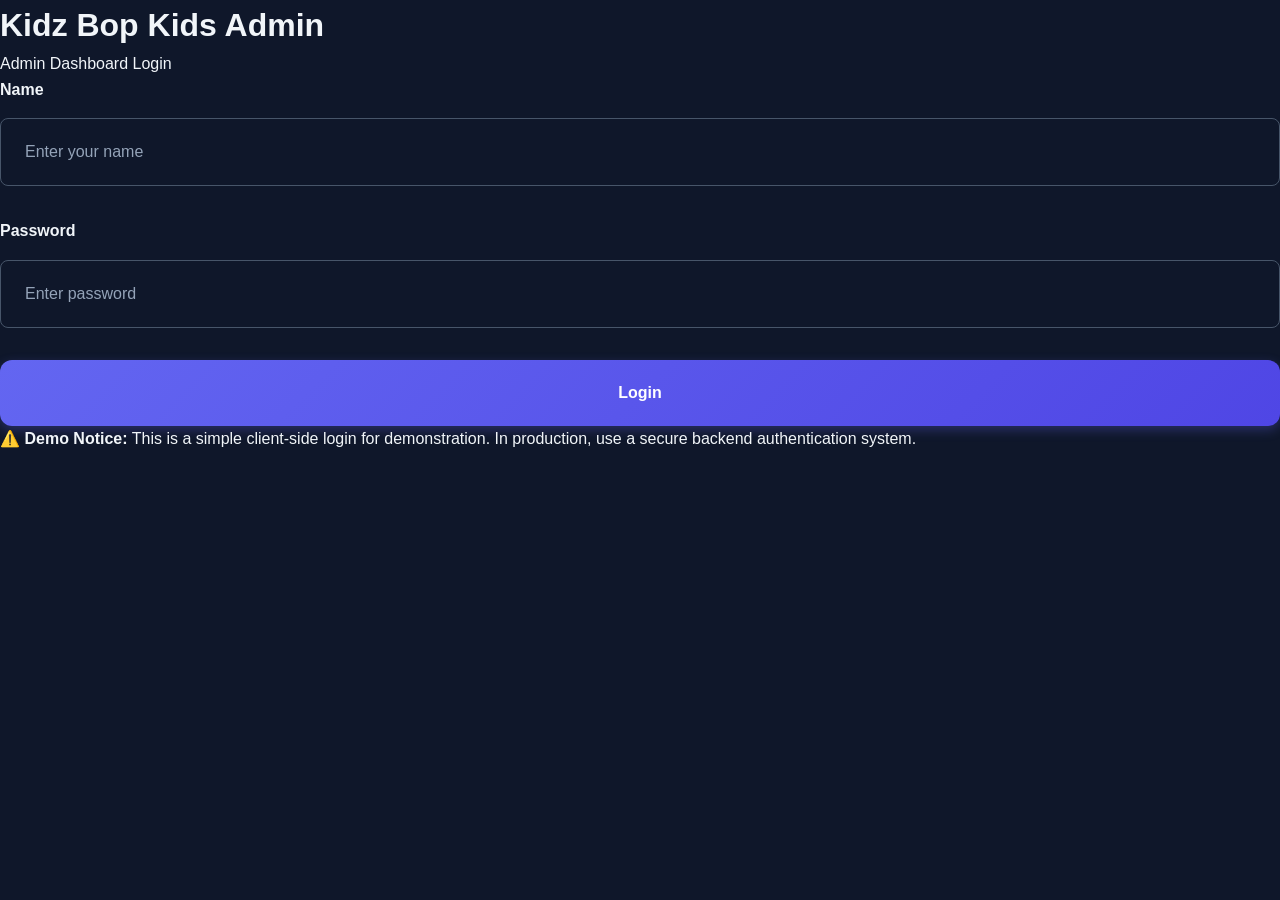
==== admin.html @ df91cc8e "Add admin panel - admin.html" ====
<!DOCTYPE html>
<html lang="en">
<head>
    <meta charset="UTF-8">
    <meta name="viewport" content="width=device-width, initial-scale=1.0">
    <meta name="description" content="Kidz Bop Kids Admin Panel">
    <title>Kidz Bop Kids Admin</title>
    <link rel="stylesheet" href="style.css">
    <link rel="stylesheet" href="admin.css">
</head>
<body class="admin-page">
    <!-- Admin Login Screen -->
    <div id="loginScreen" class="login-container">
        <div class="login-box">
            <h1>Kidz Bop Kids Admin</h1>
            <p class="login-subtitle">Admin Dashboard Login</p>
            
            <form id="loginForm" class="login-form">
                <div class="form-group">
                    <label for="adminName">Name</label>
                    <input 
                        type="text" 
                        id="adminName" 
                        name="name" 
                        placeholder="Enter your name"
                        required
                        aria-label="Admin name"
                        autocomplete="off">
                </div>

                <div class="form-group">
                    <label for="adminPassword">Password</label>
                    <input 
                        type="password" 
                        id="adminPassword" 
                        name="password" 
                        placeholder="Enter password"
                        required
                        aria-label="Admin password"
                        autocomplete="off">
                </div>

                <button type="submit" class="btn btn-primary" style="width: 100%;">Login</button>
            </form>

            <div id="loginError" class="login-error" style="display: none;"></div>

            <p class="login-note">
                ⚠️ <strong>Demo Notice:</strong> This is a simple client-side login for demonstration. 
                In production, use a secure backend authentication system.
            </p>
        </div>
    </div>

    <!-- Admin Dashboard -->
    <div id="adminDashboard" class="admin-dashboard" style="display: none;">
        <!-- Admin Navigation -->
        <nav class="admin-navbar">
            <div class="admin-navbar-container">
                <div class="admin-brand">
                    <h1>Kidz Bop Kids Admin</h1>
                </div>
                <div class="admin-user-info">
                    <span id="adminWelcome">Welcome, Admin</span>
                    <button id="logoutBtn" class="btn btn-secondary" aria-label="Logout">Logout</button>
                </div>
            </div>
        </nav>

        <!-- Admin Main Content -->
        <main class="admin-main">
            <!-- Dashboard Overview -->
            <section class="admin-section">
                <h2>Dashboard Overview</h2>
                <div class="admin-stats">
                    <div class="admin-stat-card">
                        <div class="stat-number" id="totalAnnouncements">0</div>
                        <p class="stat-label">Total Announcements</p>
                    </div>
                    <div class="admin-stat-card">
                        <div class="stat-number" id="totalMeetings">0</div>
                        <p class="stat-label">Upcoming Meetings</p>
                    </div>
                    <div class="admin-stat-card">
                        <div class="stat-number" id="totalSuggestions">0</div>
                        <p class="stat-label">Suggestions Received</p>
                    </div>
                </div>
            </section>

            <!-- Announcements Section -->
            <section class="admin-section">
                <div class="section-header">
                    <h2>Announcements</h2>
                    <button id="createAnnouncementBtn" class="btn btn-primary" aria-label="Create new announcement">+ New Announcement</button>
                </div>

                <!-- Create/Edit Announcement Form -->
                <div id="announcementForm" class="admin-form" style="display: none;">
                    <h3 id="announcementFormTitle">Create Announcement</h3>
                    <form id="announcementFormElement">
                        <div class="form-group">
                            <label for="announcementTitle">Title</label>
                            <input type="text" id="announcementTitle" required placeholder="Announcement title" aria-label="Announcement title">
                        </div>

                        <div class="form-group">
                            <label for="announcementContent">Description</label>
                            <textarea id="announcementContent" required placeholder="Announcement details" rows="6" aria-label="Announcement description"></textarea>
                        </div>

                        <div class="form-group">
                            <label for="announcementDate">Date</label>
                            <input type="date" id="announcementDate" required aria-label="Announcement date">
                        </div>

                        <div class="form-group">
                            <label for="announcementPriority">Priority</label>
                            <select id="announcementPriority" aria-label="Announcement priority">
                                <option value="normal">Normal</option>
                                <option value="high">High</option>
                            </select>
                        </div>

                        <div class="form-actions">
                            <button type="submit" class="btn btn-primary" id="announcementSaveBtn">Save Announcement</button>
                            <button type="button" class="btn btn-secondary" id="announcementCancelBtn">Cancel</button>
                        </div>
                    </form>
                </div>

                <!-- Announcements List -->
                <div id="announcementsList" class="admin-items-list"></div>
            </section>

            <!-- Meetings Section -->
            <section class="admin-section">
                <div class="section-header">
                    <h2>Meetings</h2>
                    <button id="createMeetingBtn" class="btn btn-primary" aria-label="Create new meeting">+ New Meeting</button>
                </div>

                <!-- Create/Edit Meeting Form -->
                <div id="meetingForm" class="admin-form" style="display: none;">
                    <h3 id="meetingFormTitle">Create Meeting</h3>
                    <form id="meetingFormElement">
                        <div class="form-group">
                            <label for="meetingTitle">Meeting Title</label>
                            <input type="text" id="meetingTitle" required placeholder="Meeting title" aria-label="Meeting title">
                        </div>

                        <div class="form-group">
                            <label for="meetingDate">Date</label>
                            <input type="date" id="meetingDate" required aria-label="Meeting date">
                        </div>

                        <div class="form-group">
                            <label for="meetingTime">Time</label>
                            <input type="time" id="meetingTime" required aria-label="Meeting time">
                        </div>

                        <div class="form-group">
                            <label for="meetingLocation">Location/Platform</label>
                            <input type="text" id="meetingLocation" placeholder="e.g., iMessage, Zoom, In-Person" aria-label="Meeting location">
                        </div>

                        <div class="form-group">
                            <label for="meetingDetails">Notes</label>
                            <textarea id="meetingDetails" placeholder="Meeting details and agenda" rows="6" aria-label="Meeting details"></textarea>
                        </div>

                        <div class="form-actions">
                            <button type="submit" class="btn btn-primary" id="meetingSaveBtn">Save Meeting</button>
                            <button type="button" class="btn btn-secondary" id="meetingCancelBtn">Cancel</button>
                        </div>
                    </form>
                </div>

                <!-- Meetings List -->
                <div id="meetingsList" class="admin-items-list"></div>
            </section>

            <!-- Suggestions Section -->
            <section class="admin-section">
                <div class="section-header">
                    <h2>Suggestions</h2>
                    <span class="suggestion-count" id="suggestionCount">(0)</span>
                </div>

                <!-- Suggestions List -->
                <div id="suggestionsList" class="admin-items-list"></div>
            </section>
        </main>
    </div>

    <script src="script.js"></script>
    <script src="admin.js"></script>
</body>
</html>
---- style.css ----
/* ============================================
   KIDZ BOP KIDS - STYLESHEET
   Dark, Modern, Mobile-First Design
   ============================================ */

:root {
    /* Color Palette */
    --primary-color: #6366f1;
    --primary-dark: #4f46e5;
    --primary-light: #818cf8;
    --secondary-color: #ec4899;
    --accent-color: #f59e0b;
    
    --dark-bg: #0f172a;
    --dark-bg-secondary: #1e293b;
    --dark-bg-tertiary: #334155;
    
    --text-primary: #f1f5f9;
    --text-secondary: #cbd5e1;
    --text-muted: #94a3b8;
    
    --border-color: #475569;
    --success-color: #10b981;
    --warning-color: #f59e0b;
    --error-color: #ef4444;
    
    /* Spacing */
    --spacing-xs: 0.5rem;
    --spacing-sm: 1rem;
    --spacing-md: 1.5rem;
    --spacing-lg: 2rem;
    --spacing-xl: 3rem;
    --spacing-2xl: 4rem;
    
    /* Typography */
    --font-family: -apple-system, BlinkMacSystemFont, 'Segoe UI', Roboto, 'Helvetica Neue', Arial, sans-serif;
    --font-size-sm: 0.875rem;
    --font-size-base: 1rem;
    --font-size-lg: 1.125rem;
    --font-size-xl: 1.25rem;
    --font-size-2xl: 1.5rem;
    --font-size-3xl: 2rem;
    
    /* Transitions */
    --transition-fast: 150ms ease-in-out;
    --transition-base: 300ms ease-in-out;
    --transition-slow: 500ms ease-in-out;
    
    /* Border Radius */
    --radius-sm: 0.375rem;
    --radius-md: 0.5rem;
    --radius-lg: 0.75rem;
    --radius-xl: 1rem;
}

/* ============================================
   RESET & BASE STYLES
   ============================================ */

* {
    margin: 0;
    padding: 0;
    box-sizing: border-box;
}

html {
    scroll-behavior: smooth;
}

body {
    font-family: var(--font-family);
    background-color: var(--dark-bg);
    color: var(--text-primary);
    font-size: var(--font-size-base);
    line-height: 1.6;
    overflow-x: hidden;
}

/* ============================================
   NAVIGATION
   ============================================ */

.navbar {
    background-color: var(--dark-bg-secondary);
    border-bottom: 1px solid var(--border-color);
    position: sticky;
    top: 0;
    z-index: 100;
    box-shadow: 0 4px 12px rgba(0, 0, 0, 0.3);
}

.navbar-container {
    max-width: 1200px;
    margin: 0 auto;
    padding: var(--spacing-sm) var(--spacing-md);
    display: flex;
    justify-content: space-between;
    align-items: center;
}

.navbar-brand h1 {
    font-size: var(--font-size-2xl);
    font-weight: 700;
    background: linear-gradient(135deg, var(--primary-color), var(--secondary-color));
    -webkit-background-clip: text;
    -webkit-text-fill-color: transparent;
    background-clip: text;
}

.nav-menu {
    display: flex;
    list-style: none;
    gap: var(--spacing-md);
    flex-wrap: wrap;
}

.nav-link {
    color: var(--text-secondary);
    text-decoration: none;
    font-weight: 500;
    padding: var(--spacing-xs) var(--spacing-sm);
    border-radius: var(--radius-md);
    transition: all var(--transition-base);
    display: block;
}

.nav-link:hover,
.nav-link:focus {
    color: var(--primary-color);
    background-color: rgba(99, 102, 241, 0.1);
    outline: none;
}

.hamburger {
    display: none;
    flex-direction: column;
    background: none;
    border: none;
    cursor: pointer;
    padding: var(--spacing-xs);
}

.hamburger span {
    width: 24px;
    height: 3px;
    background-color: var(--text-primary);
    margin: 4px 0;
    border-radius: var(--radius-sm);
    transition: all var(--transition-base);
}

/* ============================================
   RESPONSIVE NAVIGATION
   ============================================ */

@media (max-width: 768px) {
    .hamburger {
        display: flex;
    }

    .nav-menu {
        position: absolute;
        left: -100%;
        top: 70px;
        flex-direction: column;
        background-color: var(--dark-bg-secondary);
        width: 100%;
        text-align: center;
        transition: 0.3s;
        border-top: 1px solid var(--border-color);
        gap: 0;
    }

    .nav-menu.active {
        left: 0;
    }

    .nav-link {
        display: block;
        padding: var(--spacing-md);
        border-radius: 0;
        border-bottom: 1px solid var(--border-color);
    }

    .nav-link:last-child {
        border-bottom: none;
    }

    .hamburger.active span:nth-child(1) {
        transform: rotate(-45deg) translate(-8px, 8px);
    }

    .hamburger.active span:nth-child(2) {
        opacity: 0;
    }

    .hamburger.active span:nth-child(3) {
        transform: rotate(45deg) translate(-7px, -7px);
    }
}

/* ============================================
   MAIN CONTENT
   ============================================ */

main {
    max-width: 1200px;
    margin: 0 auto;
    padding: 0 var(--spacing-md);
}

.section {
    padding: var(--spacing-2xl) 0;
    border-bottom: 1px solid var(--border-color);
}

.section:last-child {
    border-bottom: none;
}

.section h2 {
    font-size: var(--font-size-3xl);
    margin-bottom: var(--spacing-xl);
    color: var(--text-primary);
    position: relative;
    padding-bottom: var(--spacing-md);
}

.section h2::after {
    content: '';
    position: absolute;
    bottom: 0;
    left: 0;
    width: 60px;
    height: 4px;
    background: linear-gradient(90deg, var(--primary-color), var(--secondary-color));
    border-radius: var(--radius-sm);
}

.section-description {
    color: var(--text-secondary);
    font-size: var(--font-size-lg);
    margin-bottom: var(--spacing-lg);
    line-height: 1.8;
}

/* ============================================
   HERO SECTION
   ============================================ */

.hero {
    text-align: center;
    padding: var(--spacing-2xl) 0;
    animation: fadeIn 0.8s ease-in;
}

.hero h2 {
    font-size: 3.5rem;
    margin-bottom: var(--spacing-md);
    background: linear-gradient(135deg, var(--primary-color), var(--secondary-color), var(--accent-color));
    -webkit-background-clip: text;
    -webkit-text-fill-color: transparent;
    background-clip: text;
    border: none;
    padding: 0;
}

.hero h2::after {
    display: none;
}

.tagline {
    font-size: var(--font-size-2xl);
    color: var(--text-secondary);
    margin-bottom: var(--spacing-lg);
    font-weight: 300;
}

.welcome-text {
    font-size: var(--font-size-lg);
    color: var(--text-secondary);
    max-width: 600px;
    margin: 0 auto var(--spacing-xl);
    line-height: 1.8;
}

@keyframes fadeIn {
    from {
        opacity: 0;
        transform: translateY(20px);
    }
    to {
        opacity: 1;
        transform: translateY(0);
    }
}

/* ============================================
   STAT CARDS
   ============================================ */

.stats-container {
    display: grid;
    grid-template-columns: repeat(auto-fit, minmax(280px, 1fr));
    gap: var(--spacing-lg);
    margin-bottom: var(--spacing-2xl);
}

.stat-card {
    background-color: var(--dark-bg-secondary);
    border: 1px solid var(--border-color);
    border-radius: var(--radius-lg);
    padding: var(--spacing-xl);
    text-align: center;
    transition: all var(--transition-base);
    animation: slideUp 0.6s ease-in;
}

.stat-card:hover {
    background-color: var(--dark-bg-tertiary);
    border-color: var(--primary-color);
    transform: translateY(-4px);
    box-shadow: 0 12px 24px rgba(99, 102, 241, 0.1);
}

.stat-icon {
    font-size: 3rem;
    margin-bottom: var(--spacing-md);
}

.stat-card h3 {
    font-size: var(--font-size-lg);
    margin-bottom: var(--spacing-sm);
    color: var(--text-primary);
}

.stat-card p {
    color: var(--text-secondary);
    font-size: var(--font-size-base);
}

@keyframes slideUp {
    from {
        opacity: 0;
        transform: translateY(30px);
    }
    to {
        opacity: 1;
        transform: translateY(0);
    }
}

/* ============================================
   QUICK LINKS
   ============================================ */

.quick-links {
    background: linear-gradient(135deg, rgba(99, 102, 241, 0.1), rgba(236, 72, 153, 0.1));
    border: 1px solid var(--border-color);
    border-radius: var(--radius-lg);
    padding: var(--spacing-xl);
    margin-bottom: var(--spacing-2xl);
}

.quick-links h3 {
    font-size: var(--font-size-xl);
    margin-bottom: var(--spacing-lg);
    color: var(--text-primary);
}

.link-buttons {
    display: grid;
    grid-template-columns: repeat(auto-fit, minmax(200px, 1fr));
    gap: var(--spacing-md);
}

/* ============================================
   BUTTONS
   ============================================ */

.btn {
    display: inline-block;
    padding: var(--spacing-md) var(--spacing-lg);
    border-radius: var(--radius-lg);
    font-size: var(--font-size-base);
    font-weight: 600;
    text-decoration: none;
    border: none;
    cursor: pointer;
    transition: all var(--transition-base);
    text-align: center;
    min-height: 48px;
    display: flex;
    align-items: center;
    justify-content: center;
}

.btn-primary {
    background: linear-gradient(135deg, var(--primary-color), var(--primary-dark));
    color: white;
    box-shadow: 0 4px 12px rgba(99, 102, 241, 0.3);
}

.btn-primary:hover,
.btn-primary:focus {
    transform: translateY(-2px);
    box-shadow: 0 8px 20px rgba(99, 102, 241, 0.4);
    outline: none;
}

.btn-primary:active {
    transform: translateY(0);
}

.btn-secondary {
    background-color: var(--dark-bg-secondary);
    color: var(--text-primary);
    border: 1px solid var(--border-color);
}

.btn-secondary:hover,
.btn-secondary:focus {
    background-color: var(--dark-bg-tertiary);
    border-color: var(--primary-color);
    color: var(--primary-light);
    outline: none;
}

/* ============================================
   CARDS CONTAINER
   ============================================ */

.cards-container {
    display: grid;
    grid-template-columns: repeat(auto-fill, minmax(320px, 1fr));
    gap: var(--spacing-lg);
    margin-bottom: var(--spacing-xl);
}

.card {
    background-color: var(--dark-bg-secondary);
    border: 1px solid var(--border-color);
    border-radius: var(--radius-lg);
    padding: var(--spacing-lg);
    transition: all var(--transition-base);
    animation: slideUp 0.6s ease-in;
}

.card:hover {
    background-color: var(--dark-bg-tertiary);
    border-color: var(--primary-color);
    transform: translateY(-4px);
    box-shadow: 0 12px 24px rgba(99, 102, 241, 0.1);
}

.card h3 {
    font-size: var(--font-size-xl);
    margin-bottom: var(--spacing-sm);
    color: var(--text-primary);
}

.card .card-meta {
    font-size: var(--font-size-sm);
    color: var(--text-muted);
    margin-bottom: var(--spacing-md);
}

.card p {
    color: var(--text-secondary);
    line-height: 1.8;
}

.empty-state {
    text-align: center;
    color: var(--text-muted);
    padding: var(--spacing-2xl);
    font-size: var(--font-size-lg);
}

/* ============================================
   RULES SECTION
   ============================================ */

.rules-container {
    background-color: var(--dark-bg-secondary);
    border: 1px solid var(--border-color);
    border-radius: var(--radius-lg);
    padding: var(--spacing-xl);
}

.rules-list {
    list-style: none;
    counter-reset: rule-counter;
}

.rules-list li {
    margin-bottom: var(--spacing-lg);
    padding-bottom: var(--spacing-lg);
    border-bottom: 1px solid var(--border-color);
    position: relative;
    padding-left: var(--spacing-lg);
}

.rules-list li:last-child {
    border-bottom: none;
    margin-bottom: 0;
    padding-bottom: 0;
}

.rules-list li strong {
    color: var(--primary-light);
    font-size: var(--font-size-lg);
    display: block;
    margin-bottom: var(--spacing-sm);
}

.rules-list li p {
    color: var(--text-secondary);
    margin: 0;
}

/* ============================================
   ROLES SECTION
   ============================================ */

.roles-container {
    display: grid;
    grid-template-columns: repeat(auto-fit, minmax(200px, 1fr));
    gap: var(--spacing-lg);
}

.role-card {
    background-color: var(--dark-bg-secondary);
    border: 1px solid var(--border-color);
    border-radius: var(--radius-lg);
    padding: var(--spacing-lg);
    text-align: center;
    transition: all var(--transition-base);
    animation: slideUp 0.6s ease-in;
}

.role-card:hover {
    background-color: var(--dark-bg-tertiary);
    border-color: var(--secondary-color);
    transform: translateY(-4px);
    box-shadow: 0 12px 24px rgba(236, 72, 153, 0.1);
}

.role-badge {
    font-size: 3rem;
    margin-bottom: var(--spacing-md);
}

.role-card h3 {
    font-size: var(--font-size-lg);
    margin-bottom: var(--spacing-xs);
    color: var(--text-primary);
}

.role-title {
    color: var(--secondary-color);
    font-weight: 600;
    font-size: var(--font-size-base);
}

/* ============================================
   FORMS
   ============================================ */

.suggestion-form {
    background-color: var(--dark-bg-secondary);
    border: 1px solid var(--border-color);
    border-radius: var(--radius-lg);
    padding: var(--spacing-xl);
    margin-bottom: var(--spacing-xl);
}

.form-group {
    margin-bottom: var(--spacing-lg);
}

.form-group label {
    display: block;
    font-weight: 600;
    margin-bottom: var(--spacing-sm);
    color: var(--text-primary);
    font-size: var(--font-size-base);
}

.form-group textarea,
.form-group input {
    width: 100%;
    padding: var(--spacing-md);
    background-color: var(--dark-bg);
    border: 1px solid var(--border-color);
    border-radius: var(--radius-md);
    color: var(--text-primary);
    font-family: var(--font-family);
    font-size: var(--font-size-base);
    transition: all var(--transition-base);
    resize: vertical;
}

.form-group textarea:focus,
.form-group input:focus {
    outline: none;
    border-color: var(--primary-color);
    box-shadow: 0 0 0 3px rgba(99, 102, 241, 0.1);
}

.form-group textarea::placeholder,
.form-group input::placeholder {
    color: var(--text-muted);
}

/* ============================================
   ALERTS & MESSAGES
   ============================================ */

.demo-notice {
    background: linear-gradient(135deg, rgba(245, 158, 11, 0.1), rgba(245, 158, 11, 0.05));
    border: 1px solid var(--warning-color);
    border-radius: var(--radius-lg);
    padding: var(--spacing-lg);
    margin-bottom: var(--spacing-lg);
    color: #fcd34d;
}

.demo-notice strong {
    color: var(--warning-color);
}

.success-message {
    background: linear-gradient(135deg, rgba(16, 185, 129, 0.1), rgba(16, 185, 129, 0.05));
    border: 1px solid var(--success-color);
    border-radius: var(--radius-lg);
    padding: var(--spacing-lg);
    color: #86efac;
    font-weight: 500;
    animation: slideUp 0.4s ease-in;
}

.success-message strong {
    color: var(--success-color);
}

/* ============================================
   SUGGESTIONS DISPLAY
   ============================================ */

.suggestions-display {
    margin-top: var(--spacing-2xl);
}

.suggestions-display h3 {
    font-size: var(--font-size-xl);
    margin-bottom: var(--spacing-lg);
    color: var(--text-primary);
}

.suggestion-item {
    background-color: var(--dark-bg-secondary);
    border-left: 4px solid var(--primary-color);
    border-radius: var(--radius-md);
    padding: var(--spacing-lg);
    margin-bottom: var(--spacing-md);
    animation: slideUp 0.4s ease-in;
}

.suggestion-item p {
    color: var(--text-secondary);
    margin: 0;
    font-style: italic;
}

.suggestion-time {
    color: var(--text-muted);
    font-size: var(--font-size-sm);
    margin-top: var(--spacing-sm);
}

/* ============================================
   FOOTER
   ============================================ */

.footer {
    background-color: var(--dark-bg-secondary);
    border-top: 1px solid var(--border-color);
    padding: var(--spacing-xl) var(--spacing-md);
    text-align: center;
    color: var(--text-muted);
}

.footer p {
    margin: var(--spacing-sm) 0;
    font-size: var(--font-size-sm);
}

.footer-note {
    color: var(--text-muted);
    font-size: var(--font-size-sm);
}

/* ============================================
   RESPONSIVE DESIGN
   ============================================ */

@media (max-width: 768px) {
    :root {
        --font-size-3xl: 1.75rem;
        --font-size-2xl: 1.25rem;
        --spacing-2xl: 2rem;
        --spacing-xl: 1.5rem;
    }

    .section {
        padding: var(--spacing-xl) 0;
    }

    .hero h2 {
        font-size: 2.5rem;
    }

    .cards-container {
        grid-template-columns: 1fr;
        gap: var(--spacing-md);
    }

    .roles-container {
        grid-template-columns: repeat(auto-fit, minmax(150px, 1fr));
    }

    .link-buttons {
        grid-template-columns: 1fr;
    }

    .btn {
        width: 100%;
    }

    .form-group textarea {
        min-height: 200px;
    }
}

@media (max-width: 480px) {
    :root {
        --font-size-3xl: 1.5rem;
        --font-size-2xl: 1.125rem;
        --spacing-2xl: 1.5rem;
        --spacing-xl: 1rem;
        --spacing-lg: 1rem;
    }

    .navbar-container {
        padding: var(--spacing-sm);
    }

    .navbar-brand h1 {
        font-size: 1.5rem;
    }

    .section {
        padding: var(--spacing-lg) 0;
    }

    main {
        padding: 0 var(--spacing-sm);
    }

    .hero {
        padding: var(--spacing-lg) 0;
    }

    .hero h2 {
        font-size: 2rem;
    }

    .tagline {
        font-size: var(--font-size-lg);
    }

    .stats-container {
        gap: var(--spacing-md);
    }

    .stat-card {
        padding: var(--spacing-lg);
    }

    .stat-icon {
        font-size: 2rem;
    }

    .roles-container {
        grid-template-columns: repeat(2, 1fr);
    }

    .role-badge {
        font-size: 2rem;
    }

    .suggestion-form {
        padding: var(--spacing-lg);
    }

    .form-group textarea {
        min-height: 150px;
        padding: var(--spacing-md);
    }
}

/* ============================================
   ACCESSIBILITY
   ============================================ */

@media (prefers-reduced-motion: reduce) {
    * {
        animation-duration: 0.01ms !important;
        animation-iteration-count: 1 !important;
        transition-duration: 0.01ms !important;
    }
}

/* Focus visible for keyboard navigation */
:focus-visible {
    outline: 2px solid var(--primary-color);
    outline-offset: 2px;
}

/* High contrast support */
@media (prefers-contrast: more) {
    .btn {
        border: 2px solid currentColor;
    }

    .card,
    .stat-card,
    .role-card {
        border-width: 2px;
    }
}
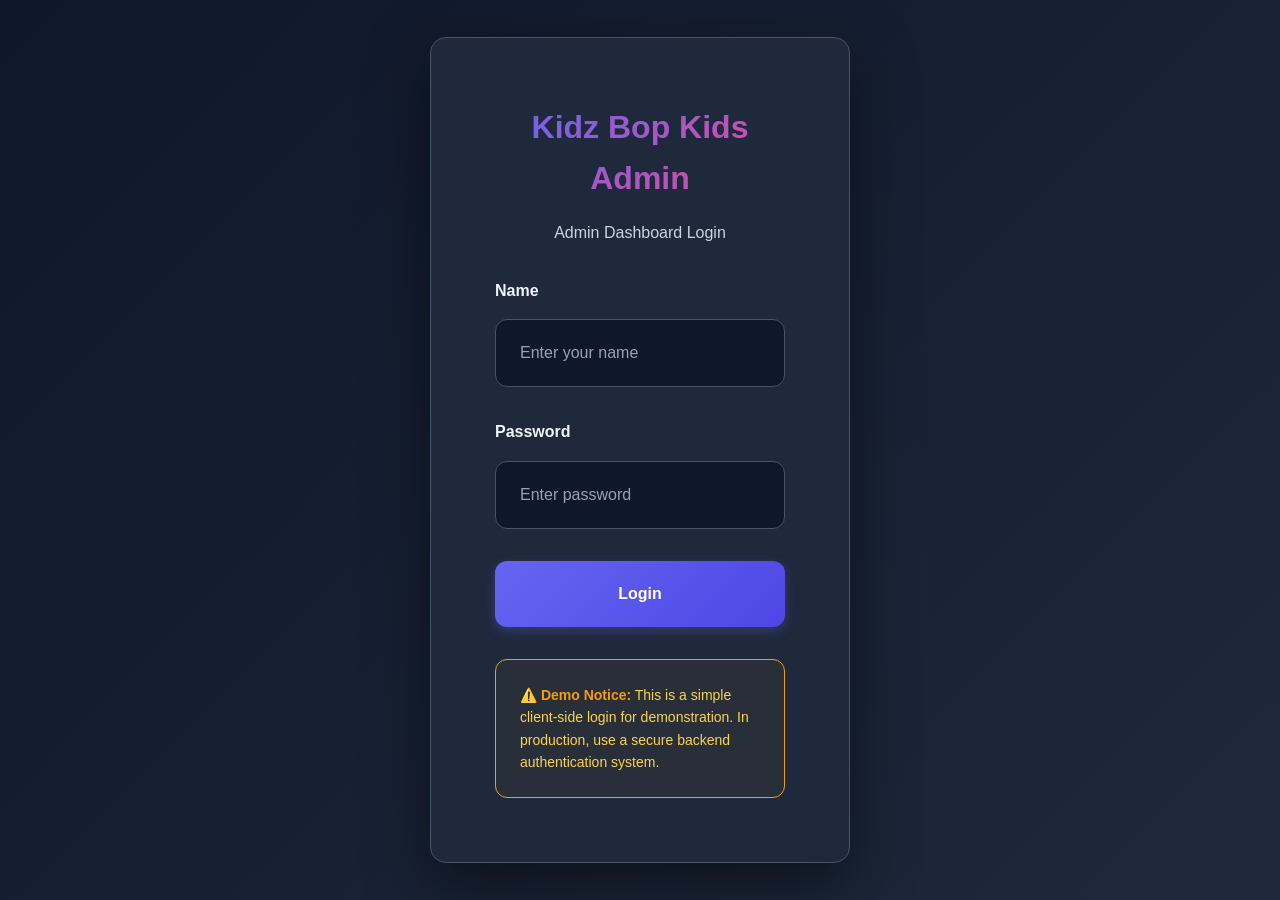
==== commit 3d295dd4: "Update admin.html with assistant panel" ====
--- a/admin.html
+++ b/admin.html
@@ -67,133 +67,185 @@
             </div>
         </nav>
 
-        <!-- Admin Main Content -->
-        <main class="admin-main">
-            <!-- Dashboard Overview -->
-            <section class="admin-section">
-                <h2>Dashboard Overview</h2>
-                <div class="admin-stats">
-                    <div class="admin-stat-card">
-                        <div class="stat-number" id="totalAnnouncements">0</div>
-                        <p class="stat-label">Total Announcements</p>
-                    </div>
-                    <div class="admin-stat-card">
-                        <div class="stat-number" id="totalMeetings">0</div>
-                        <p class="stat-label">Upcoming Meetings</p>
-                    </div>
-                    <div class="admin-stat-card">
-                        <div class="stat-number" id="totalSuggestions">0</div>
-                        <p class="stat-label">Suggestions Received</p>
-                    </div>
-                </div>
-            </section>
-
-            <!-- Announcements Section -->
-            <section class="admin-section">
-                <div class="section-header">
-                    <h2>Announcements</h2>
-                    <button id="createAnnouncementBtn" class="btn btn-primary" aria-label="Create new announcement">+ New Announcement</button>
-                </div>
-
-                <!-- Create/Edit Announcement Form -->
-                <div id="announcementForm" class="admin-form" style="display: none;">
-                    <h3 id="announcementFormTitle">Create Announcement</h3>
-                    <form id="announcementFormElement">
-                        <div class="form-group">
-                            <label for="announcementTitle">Title</label>
-                            <input type="text" id="announcementTitle" required placeholder="Announcement title" aria-label="Announcement title">
-                        </div>
-
-                        <div class="form-group">
-                            <label for="announcementContent">Description</label>
-                            <textarea id="announcementContent" required placeholder="Announcement details" rows="6" aria-label="Announcement description"></textarea>
-                        </div>
-
-                        <div class="form-group">
-                            <label for="announcementDate">Date</label>
-                            <input type="date" id="announcementDate" required aria-label="Announcement date">
-                        </div>
-
-                        <div class="form-group">
-                            <label for="announcementPriority">Priority</label>
-                            <select id="announcementPriority" aria-label="Announcement priority">
-                                <option value="normal">Normal</option>
-                                <option value="high">High</option>
-                            </select>
-                        </div>
-
-                        <div class="form-actions">
-                            <button type="submit" class="btn btn-primary" id="announcementSaveBtn">Save Announcement</button>
-                            <button type="button" class="btn btn-secondary" id="announcementCancelBtn">Cancel</button>
+        <!-- Admin Layout with Assistant -->
+        <div class="admin-layout">
+            <!-- Main Content -->
+            <main class="admin-main">
+                <!-- Dashboard Overview -->
+                <section class="admin-section">
+                    <h2>Dashboard Overview</h2>
+                    <div class="admin-stats">
+                        <div class="admin-stat-card">
+                            <div class="stat-number" id="totalAnnouncements">0</div>
+                            <p class="stat-label">Total Announcements</p>
+                        </div>
+                        <div class="admin-stat-card">
+                            <div class="stat-number" id="totalMeetings">0</div>
+                            <p class="stat-label">Upcoming Meetings</p>
+                        </div>
+                        <div class="admin-stat-card">
+                            <div class="stat-number" id="totalSuggestions">0</div>
+                            <p class="stat-label">Suggestions Received</p>
+                        </div>
+                    </div>
+                </section>
+
+                <!-- Announcements Section -->
+                <section class="admin-section">
+                    <div class="section-header">
+                        <h2>Announcements</h2>
+                        <button id="createAnnouncementBtn" class="btn btn-primary" aria-label="Create new announcement">+ New Announcement</button>
+                    </div>
+
+                    <!-- Create/Edit Announcement Form -->
+                    <div id="announcementForm" class="admin-form" style="display: none;">
+                        <h3 id="announcementFormTitle">Create Announcement</h3>
+                        <form id="announcementFormElement">
+                            <div class="form-group">
+                                <label for="announcementTitle">Title</label>
+                                <input type="text" id="announcementTitle" required placeholder="Announcement title" aria-label="Announcement title">
+                            </div>
+
+                            <div class="form-group">
+                                <label for="announcementContent">Description</label>
+                                <textarea id="announcementContent" required placeholder="Announcement details" rows="6" aria-label="Announcement description"></textarea>
+                            </div>
+
+                            <div class="form-group">
+                                <label for="announcementDate">Date</label>
+                                <input type="date" id="announcementDate" required aria-label="Announcement date">
+                            </div>
+
+                            <div class="form-group">
+                                <label for="announcementPriority">Priority</label>
+                                <select id="announcementPriority" aria-label="Announcement priority">
+                                    <option value="normal">Normal</option>
+                                    <option value="high">High</option>
+                                </select>
+                            </div>
+
+                            <div class="form-actions">
+                                <button type="submit" class="btn btn-primary" id="announcementSaveBtn">Save Announcement</button>
+                                <button type="button" class="btn btn-secondary" id="announcementCancelBtn">Cancel</button>
+                            </div>
+                        </form>
+                    </div>
+
+                    <!-- Announcements List -->
+                    <div id="announcementsList" class="admin-items-list"></div>
+                </section>
+
+                <!-- Meetings Section -->
+                <section class="admin-section">
+                    <div class="section-header">
+                        <h2>Meetings</h2>
+                        <button id="createMeetingBtn" class="btn btn-primary" aria-label="Create new meeting">+ New Meeting</button>
+                    </div>
+
+                    <!-- Create/Edit Meeting Form -->
+                    <div id="meetingForm" class="admin-form" style="display: none;">
+                        <h3 id="meetingFormTitle">Create Meeting</h3>
+                        <form id="meetingFormElement">
+                            <div class="form-group">
+                                <label for="meetingTitle">Meeting Title</label>
+                                <input type="text" id="meetingTitle" required placeholder="Meeting title" aria-label="Meeting title">
+                            </div>
+
+                            <div class="form-group">
+                                <label for="meetingDate">Date</label>
+                                <input type="date" id="meetingDate" required aria-label="Meeting date">
+                            </div>
+
+                            <div class="form-group">
+                                <label for="meetingTime">Time</label>
+                                <input type="time" id="meetingTime" required aria-label="Meeting time">
+                            </div>
+
+                            <div class="form-group">
+                                <label for="meetingLocation">Location/Platform</label>
+                                <input type="text" id="meetingLocation" placeholder="e.g., iMessage, Zoom, In-Person" aria-label="Meeting location">
+                            </div>
+
+                            <div class="form-group">
+                                <label for="meetingDetails">Notes</label>
+                                <textarea id="meetingDetails" placeholder="Meeting details and agenda" rows="6" aria-label="Meeting details"></textarea>
+                            </div>
+
+                            <div class="form-actions">
+                                <button type="submit" class="btn btn-primary" id="meetingSaveBtn">Save Meeting</button>
+                                <button type="button" class="btn btn-secondary" id="meetingCancelBtn">Cancel</button>
+                            </div>
+                        </form>
+                    </div>
+
+                    <!-- Meetings List -->
+                    <div id="meetingsList" class="admin-items-list"></div>
+                </section>
+
+                <!-- Suggestions Section -->
+                <section class="admin-section">
+                    <div class="section-header">
+                        <h2>Suggestions</h2>
+                        <span class="suggestion-count" id="suggestionCount">(0)</span>
+                    </div>
+
+                    <!-- Suggestions List -->
+                    <div id="suggestionsList" class="admin-items-list"></div>
+                </section>
+            </main>
+
+            <!-- AI Assistant Panel -->
+            <aside class="assistant-panel" id="assistantPanel">
+                <div class="assistant-header">
+                    <h3>🤖 Admin Assistant</h3>
+                    <button class="assistant-close-btn" id="assistantCloseBtn" aria-label="Close assistant"></button>
+                </div>
+
+                <div class="assistant-chat" id="assistantChat">
+                    <div class="assistant-welcome">
+                        <p><strong>Hello! 👋</strong></p>
+                        <p>I'm your Admin Assistant. I can help you manage announcements, meetings, and more.</p>
+                        <p style="font-size: 0.9rem; color: var(--text-muted);">Try natural language requests!</p>
+                    </div>
+                </div>
+
+                <!-- Suggested Commands -->
+                <div class="assistant-suggestions" id="assistantSuggestions">
+                    <p class="suggestions-label">Try asking:</p>
+                    <div class="suggestion-buttons">
+                        <button class="suggestion-btn" onclick="sendAssistantMessage('Create an announcement')">Create an announcement</button>
+                        <button class="suggestion-btn" onclick="sendAssistantMessage('Make a meeting Friday at 3 PM')">Make a meeting</button>
+                        <button class="suggestion-btn" onclick="sendAssistantMessage('Show me suggestions')">Show suggestions</button>
+                        <button class="suggestion-btn" onclick="sendAssistantMessage('Help me write an announcement')">Help me write</button>
+                    </div>
+                </div>
+
+                <!-- Chat Input -->
+                <div class="assistant-input-area">
+                    <form id="assistantForm" onsubmit="handleAssistantSubmit(event)">
+                        <div class="assistant-input-wrapper">
+                            <input 
+                                type="text" 
+                                id="assistantInput" 
+                                placeholder="Ask me anything..."
+                                aria-label="Assistant message input"
+                                autocomplete="off">
+                            <button type="submit" class="assistant-send-btn" aria-label="Send message">
+                                <span>→</span>
+                            </button>
                         </div>
                     </form>
-                </div>
-
-                <!-- Announcements List -->
-                <div id="announcementsList" class="admin-items-list"></div>
-            </section>
-
-            <!-- Meetings Section -->
-            <section class="admin-section">
-                <div class="section-header">
-                    <h2>Meetings</h2>
-                    <button id="createMeetingBtn" class="btn btn-primary" aria-label="Create new meeting">+ New Meeting</button>
-                </div>
-
-                <!-- Create/Edit Meeting Form -->
-                <div id="meetingForm" class="admin-form" style="display: none;">
-                    <h3 id="meetingFormTitle">Create Meeting</h3>
-                    <form id="meetingFormElement">
-                        <div class="form-group">
-                            <label for="meetingTitle">Meeting Title</label>
-                            <input type="text" id="meetingTitle" required placeholder="Meeting title" aria-label="Meeting title">
-                        </div>
-
-                        <div class="form-group">
-                            <label for="meetingDate">Date</label>
-                            <input type="date" id="meetingDate" required aria-label="Meeting date">
-                        </div>
-
-                        <div class="form-group">
-                            <label for="meetingTime">Time</label>
-                            <input type="time" id="meetingTime" required aria-label="Meeting time">
-                        </div>
-
-                        <div class="form-group">
-                            <label for="meetingLocation">Location/Platform</label>
-                            <input type="text" id="meetingLocation" placeholder="e.g., iMessage, Zoom, In-Person" aria-label="Meeting location">
-                        </div>
-
-                        <div class="form-group">
-                            <label for="meetingDetails">Notes</label>
-                            <textarea id="meetingDetails" placeholder="Meeting details and agenda" rows="6" aria-label="Meeting details"></textarea>
-                        </div>
-
-                        <div class="form-actions">
-                            <button type="submit" class="btn btn-primary" id="meetingSaveBtn">Save Meeting</button>
-                            <button type="button" class="btn btn-secondary" id="meetingCancelBtn">Cancel</button>
-                        </div>
-                    </form>
-                </div>
-
-                <!-- Meetings List -->
-                <div id="meetingsList" class="admin-items-list"></div>
-            </section>
-
-            <!-- Suggestions Section -->
-            <section class="admin-section">
-                <div class="section-header">
-                    <h2>Suggestions</h2>
-                    <span class="suggestion-count" id="suggestionCount">(0)</span>
-                </div>
-
-                <!-- Suggestions List -->
-                <div id="suggestionsList" class="admin-items-list"></div>
-            </section>
-        </main>
+                    <button class="assistant-clear-btn" onclick="clearAssistantChat()" title="Clear conversation">Clear</button>
+                </div>
+            </aside>
+
+            <!-- Assistant Toggle (Mobile) -->
+            <button class="assistant-toggle-btn" id="assistantToggleBtn" aria-label="Open assistant">🤖</button>
+        </div>
     </div>
 
     <script src="script.js"></script>
     <script src="admin.js"></script>
+    <script src="assistant.js"></script>
 </body>
 </html>
--- a/admin.css
+++ b/admin.css
@@ -0,0 +1,601 @@
+/* ============================================
+   KIDZ BOP KIDS - ADMIN PANEL STYLESHEET
+   Dark, Modern, Mobile-First Design
+   ============================================ */
+
+/* ============================================
+   ADMIN PAGE OVERRIDES
+   ============================================ */
+
+.admin-page {
+    background-color: var(--dark-bg);
+}
+
+/* ============================================
+   LOGIN SCREEN
+   ============================================ */
+
+.login-container {
+    display: flex;
+    justify-content: center;
+    align-items: center;
+    min-height: 100vh;
+    padding: var(--spacing-md);
+    background: linear-gradient(135deg, var(--dark-bg) 0%, var(--dark-bg-secondary) 100%);
+}
+
+.login-box {
+    background-color: var(--dark-bg-secondary);
+    border: 1px solid var(--border-color);
+    border-radius: var(--radius-xl);
+    padding: var(--spacing-2xl);
+    width: 100%;
+    max-width: 420px;
+    box-shadow: 0 20px 60px rgba(0, 0, 0, 0.5);
+    animation: slideUp 0.6s ease-in;
+}
+
+.login-box h1 {
+    font-size: var(--font-size-3xl);
+    margin-bottom: var(--spacing-sm);
+    background: linear-gradient(135deg, var(--primary-color), var(--secondary-color));
+    -webkit-background-clip: text;
+    -webkit-text-fill-color: transparent;
+    background-clip: text;
+    text-align: center;
+}
+
+.login-subtitle {
+    text-align: center;
+    color: var(--text-secondary);
+    margin-bottom: var(--spacing-lg);
+    font-size: var(--font-size-base);
+}
+
+.login-form {
+    margin-bottom: var(--spacing-lg);
+}
+
+.login-form .form-group {
+    margin-bottom: var(--spacing-lg);
+}
+
+.login-form .form-group label {
+    display: block;
+    font-weight: 600;
+    margin-bottom: var(--spacing-sm);
+    color: var(--text-primary);
+}
+
+.login-form .form-group input {
+    width: 100%;
+    padding: var(--spacing-md);
+    background-color: var(--dark-bg);
+    border: 1px solid var(--border-color);
+    border-radius: var(--radius-lg);
+    color: var(--text-primary);
+    font-family: var(--font-family);
+    font-size: var(--font-size-base);
+    transition: all var(--transition-base);
+}
+
+.login-form .form-group input:focus {
+    outline: none;
+    border-color: var(--primary-color);
+    box-shadow: 0 0 0 3px rgba(99, 102, 241, 0.1);
+}
+
+.login-form .form-group input::placeholder {
+    color: var(--text-muted);
+}
+
+.login-error {
+    background: linear-gradient(135deg, rgba(239, 68, 68, 0.1), rgba(239, 68, 68, 0.05));
+    border: 1px solid var(--error-color);
+    border-radius: var(--radius-lg);
+    padding: var(--spacing-md);
+    color: #fca5a5;
+    margin-bottom: var(--spacing-lg);
+    animation: slideUp 0.3s ease-in;
+}
+
+.login-note {
+    background-color: rgba(245, 158, 11, 0.05);
+    border: 1px solid var(--warning-color);
+    border-radius: var(--radius-lg);
+    padding: var(--spacing-md);
+    color: #fcd34d;
+    font-size: var(--font-size-sm);
+    line-height: 1.6;
+    margin-top: var(--spacing-lg);
+}
+
+.login-note strong {
+    color: var(--warning-color);
+}
+
+/* ============================================
+   ADMIN NAVBAR
+   ============================================ */
+
+.admin-navbar {
+    background-color: var(--dark-bg-secondary);
+    border-bottom: 1px solid var(--border-color);
+    position: sticky;
+    top: 0;
+    z-index: 100;
+    box-shadow: 0 4px 12px rgba(0, 0, 0, 0.3);
+}
+
+.admin-navbar-container {
+    max-width: 1400px;
+    margin: 0 auto;
+    padding: var(--spacing-md) var(--spacing-lg);
+    display: flex;
+    justify-content: space-between;
+    align-items: center;
+    gap: var(--spacing-lg);
+}
+
+.admin-brand h1 {
+    font-size: var(--font-size-2xl);
+    font-weight: 700;
+    background: linear-gradient(135deg, var(--primary-color), var(--secondary-color));
+    -webkit-background-clip: text;
+    -webkit-text-fill-color: transparent;
+    background-clip: text;
+    margin: 0;
+}
+
+.admin-user-info {
+    display: flex;
+    align-items: center;
+    gap: var(--spacing-lg);
+    flex-wrap: wrap;
+}
+
+#adminWelcome {
+    color: var(--text-secondary);
+    font-weight: 500;
+    white-space: nowrap;
+}
+
+#logoutBtn {
+    min-width: 100px;
+}
+
+/* ============================================
+   ADMIN DASHBOARD LAYOUT
+   ============================================ */
+
+.admin-dashboard {
+    background-color: var(--dark-bg);
+}
+
+.admin-main {
+    max-width: 1400px;
+    margin: 0 auto;
+    padding: var(--spacing-2xl) var(--spacing-lg);
+}
+
+.admin-section {
+    margin-bottom: var(--spacing-2xl);
+    padding-bottom: var(--spacing-2xl);
+    border-bottom: 1px solid var(--border-color);
+}
+
+.admin-section:last-child {
+    border-bottom: none;
+}
+
+.admin-section h2 {
+    font-size: var(--font-size-2xl);
+    margin-bottom: var(--spacing-xl);
+    color: var(--text-primary);
+    position: relative;
+    padding-bottom: var(--spacing-md);
+}
+
+.admin-section h2::after {
+    content: '';
+    position: absolute;
+    bottom: 0;
+    left: 0;
+    width: 60px;
+    height: 4px;
+    background: linear-gradient(90deg, var(--primary-color), var(--secondary-color));
+    border-radius: var(--radius-sm);
+}
+
+.section-header {
+    display: flex;
+    justify-content: space-between;
+    align-items: center;
+    margin-bottom: var(--spacing-xl);
+    flex-wrap: wrap;
+    gap: var(--spacing-md);
+}
+
+.section-header h2 {
+    margin-bottom: 0;
+    padding-bottom: 0;
+}
+
+.section-header h2::after {
+    display: none;
+}
+
+.suggestion-count {
+    color: var(--text-secondary);
+    font-size: var(--font-size-base);
+}
+
+/* ============================================
+   ADMIN STATS
+   ============================================ */
+
+.admin-stats {
+    display: grid;
+    grid-template-columns: repeat(auto-fit, minmax(200px, 1fr));
+    gap: var(--spacing-lg);
+    margin-bottom: var(--spacing-xl);
+}
+
+.admin-stat-card {
+    background-color: var(--dark-bg-secondary);
+    border: 1px solid var(--border-color);
+    border-radius: var(--radius-lg);
+    padding: var(--spacing-xl);
+    text-align: center;
+    transition: all var(--transition-base);
+}
+
+.admin-stat-card:hover {
+    background-color: var(--dark-bg-tertiary);
+    border-color: var(--primary-color);
+}
+
+.stat-number {
+    font-size: 3rem;
+    font-weight: 700;
+    background: linear-gradient(135deg, var(--primary-color), var(--secondary-color));
+    -webkit-background-clip: text;
+    -webkit-text-fill-color: transparent;
+    background-clip: text;
+    margin-bottom: var(--spacing-sm);
+}
+
+.stat-label {
+    color: var(--text-secondary);
+    font-size: var(--font-size-sm);
+    margin: 0;
+}
+
+/* ============================================
+   ADMIN FORMS
+   ============================================ */
+
+.admin-form {
+    background-color: var(--dark-bg-secondary);
+    border: 1px solid var(--border-color);
+    border-radius: var(--radius-lg);
+    padding: var(--spacing-xl);
+    margin-bottom: var(--spacing-xl);
+    animation: slideUp 0.4s ease-in;
+}
+
+.admin-form h3 {
+    font-size: var(--font-size-xl);
+    margin-bottom: var(--spacing-lg);
+    color: var(--text-primary);
+}
+
+.admin-form .form-group {
+    margin-bottom: var(--spacing-lg);
+}
+
+.admin-form .form-group label {
+    display: block;
+    font-weight: 600;
+    margin-bottom: var(--spacing-sm);
+    color: var(--text-primary);
+}
+
+.admin-form .form-group input,
+.admin-form .form-group textarea,
+.admin-form .form-group select {
+    width: 100%;
+    padding: var(--spacing-md);
+    background-color: var(--dark-bg);
+    border: 1px solid var(--border-color);
+    border-radius: var(--radius-md);
+    color: var(--text-primary);
+    font-family: var(--font-family);
+    font-size: var(--font-size-base);
+    transition: all var(--transition-base);
+    resize: vertical;
+}
+
+.admin-form .form-group input:focus,
+.admin-form .form-group textarea:focus,
+.admin-form .form-group select:focus {
+    outline: none;
+    border-color: var(--primary-color);
+    box-shadow: 0 0 0 3px rgba(99, 102, 241, 0.1);
+}
+
+.admin-form .form-group input::placeholder,
+.admin-form .form-group textarea::placeholder {
+    color: var(--text-muted);
+}
+
+.admin-form .form-group select {
+    cursor: pointer;
+}
+
+.admin-form .form-group select option {
+    background-color: var(--dark-bg);
+    color: var(--text-primary);
+}
+
+.form-actions {
+    display: flex;
+    gap: var(--spacing-md);
+    margin-top: var(--spacing-xl);
+}
+
+.form-actions button {
+    flex: 1;
+    min-height: 48px;
+}
+
+/* ============================================
+   ADMIN ITEMS LIST
+   ============================================ */
+
+.admin-items-list {
+    display: grid;
+    gap: var(--spacing-lg);
+}
+
+.admin-item {
+    background-color: var(--dark-bg-secondary);
+    border: 1px solid var(--border-color);
+    border-radius: var(--radius-lg);
+    padding: var(--spacing-lg);
+    transition: all var(--transition-base);
+    animation: slideUp 0.4s ease-in;
+}
+
+.admin-item:hover {
+    background-color: var(--dark-bg-tertiary);
+    border-color: var(--primary-color);
+}
+
+.admin-item-header {
+    display: flex;
+    justify-content: space-between;
+    align-items: start;
+    margin-bottom: var(--spacing-md);
+    gap: var(--spacing-md);
+}
+
+.admin-item-title {
+    font-size: var(--font-size-lg);
+    font-weight: 600;
+    color: var(--text-primary);
+    margin: 0 0 var(--spacing-xs) 0;
+}
+
+.admin-item-meta {
+    font-size: var(--font-size-sm);
+    color: var(--text-muted);
+    margin: 0 0 var(--spacing-md) 0;
+}
+
+.admin-item-content {
+    color: var(--text-secondary);
+    line-height: 1.8;
+    margin-bottom: var(--spacing-md);
+    word-break: break-word;
+}
+
+.admin-item-actions {
+    display: flex;
+    gap: var(--spacing-sm);
+    flex-wrap: wrap;
+}
+
+.admin-item-actions button {
+    flex: 1;
+    min-width: 100px;
+    min-height: 40px;
+    font-size: var(--font-size-sm);
+    padding: var(--spacing-sm) var(--spacing-md);
+}
+
+.btn-edit {
+    background-color: var(--primary-color);
+    color: white;
+    border: none;
+}
+
+.btn-edit:hover {
+    background-color: var(--primary-dark);
+}
+
+.btn-delete {
+    background-color: var(--error-color);
+    color: white;
+    border: none;
+}
+
+.btn-delete:hover {
+    background-color: #dc2626;
+}
+
+.empty-list-message {
+    text-align: center;
+    color: var(--text-muted);
+    padding: var(--spacing-2xl);
+    font-size: var(--font-size-base);
+}
+
+/* ============================================
+   SUGGESTION ITEM SPECIFIC
+   ============================================ */
+
+.suggestion-item {
+    background-color: var(--dark-bg-secondary);
+    border-left: 4px solid var(--secondary-color);
+    border-radius: var(--radius-lg);
+    padding: var(--spacing-lg);
+    transition: all var(--transition-base);
+    animation: slideUp 0.4s ease-in;
+}
+
+.suggestion-item:hover {
+    background-color: var(--dark-bg-tertiary);
+    border-left-color: var(--accent-color);
+}
+
+.suggestion-text {
+    color: var(--text-secondary);
+    margin: 0 0 var(--spacing-md) 0;
+    font-style: italic;
+    line-height: 1.8;
+    word-break: break-word;
+}
+
+.suggestion-time {
+    color: var(--text-muted);
+    font-size: var(--font-size-sm);
+}
+
+/* ============================================
+   RESPONSIVE DESIGN
+   ============================================ */
+
+@media (max-width: 768px) {
+    .login-box {
+        padding: var(--spacing-xl);
+    }
+
+    .admin-navbar-container {
+        flex-direction: column;
+        gap: var(--spacing-md);
+    }
+
+    .admin-user-info {
+        width: 100%;
+        flex-direction: column;
+    }
+
+    #logoutBtn {
+        width: 100%;
+    }
+
+    .admin-main {
+        padding: var(--spacing-lg) var(--spacing-md);
+    }
+
+    .admin-stats {
+        grid-template-columns: 1fr;
+    }
+
+    .section-header {
+        flex-direction: column;
+        align-items: stretch;
+    }
+
+    .section-header button {
+        width: 100%;
+    }
+
+    .form-actions {
+        flex-direction: column;
+    }
+
+    .form-actions button {
+        width: 100%;
+    }
+
+    .admin-item-header {
+        flex-direction: column;
+    }
+
+    .admin-item-actions {
+        width: 100%;
+    }
+
+    .admin-item-actions button {
+        width: 100%;
+    }
+}
+
+@media (max-width: 480px) {
+    :root {
+        --font-size-2xl: 1.25rem;
+    }
+
+    .login-box {
+        padding: var(--spacing-lg);
+    }
+
+    .login-box h1 {
+        font-size: var(--font-size-2xl);
+    }
+
+    .admin-brand h1 {
+        font-size: var(--font-size-lg);
+    }
+
+    #adminWelcome {
+        font-size: var(--font-size-sm);
+    }
+
+    .admin-main {
+        padding: var(--spacing-lg) var(--spacing-sm);
+    }
+
+    .admin-form {
+        padding: var(--spacing-lg);
+    }
+
+    .admin-item {
+        padding: var(--spacing-md);
+    }
+
+    .admin-item-title {
+        font-size: var(--font-size-base);
+    }
+
+    .stat-number {
+        font-size: 2rem;
+    }
+}
+
+/* ============================================
+   ACCESSIBILITY
+   ============================================ */
+
+@media (prefers-reduced-motion: reduce) {
+    * {
+        animation-duration: 0.01ms !important;
+        animation-iteration-count: 1 !important;
+        transition-duration: 0.01ms !important;
+    }
+}
+
+:focus-visible {
+    outline: 2px solid var(--primary-color);
+    outline-offset: 2px;
+}
+
+@media (prefers-contrast: more) {
+    .admin-form,
+    .admin-item,
+    .admin-stat-card {
+        border-width: 2px;
+    }
+}
